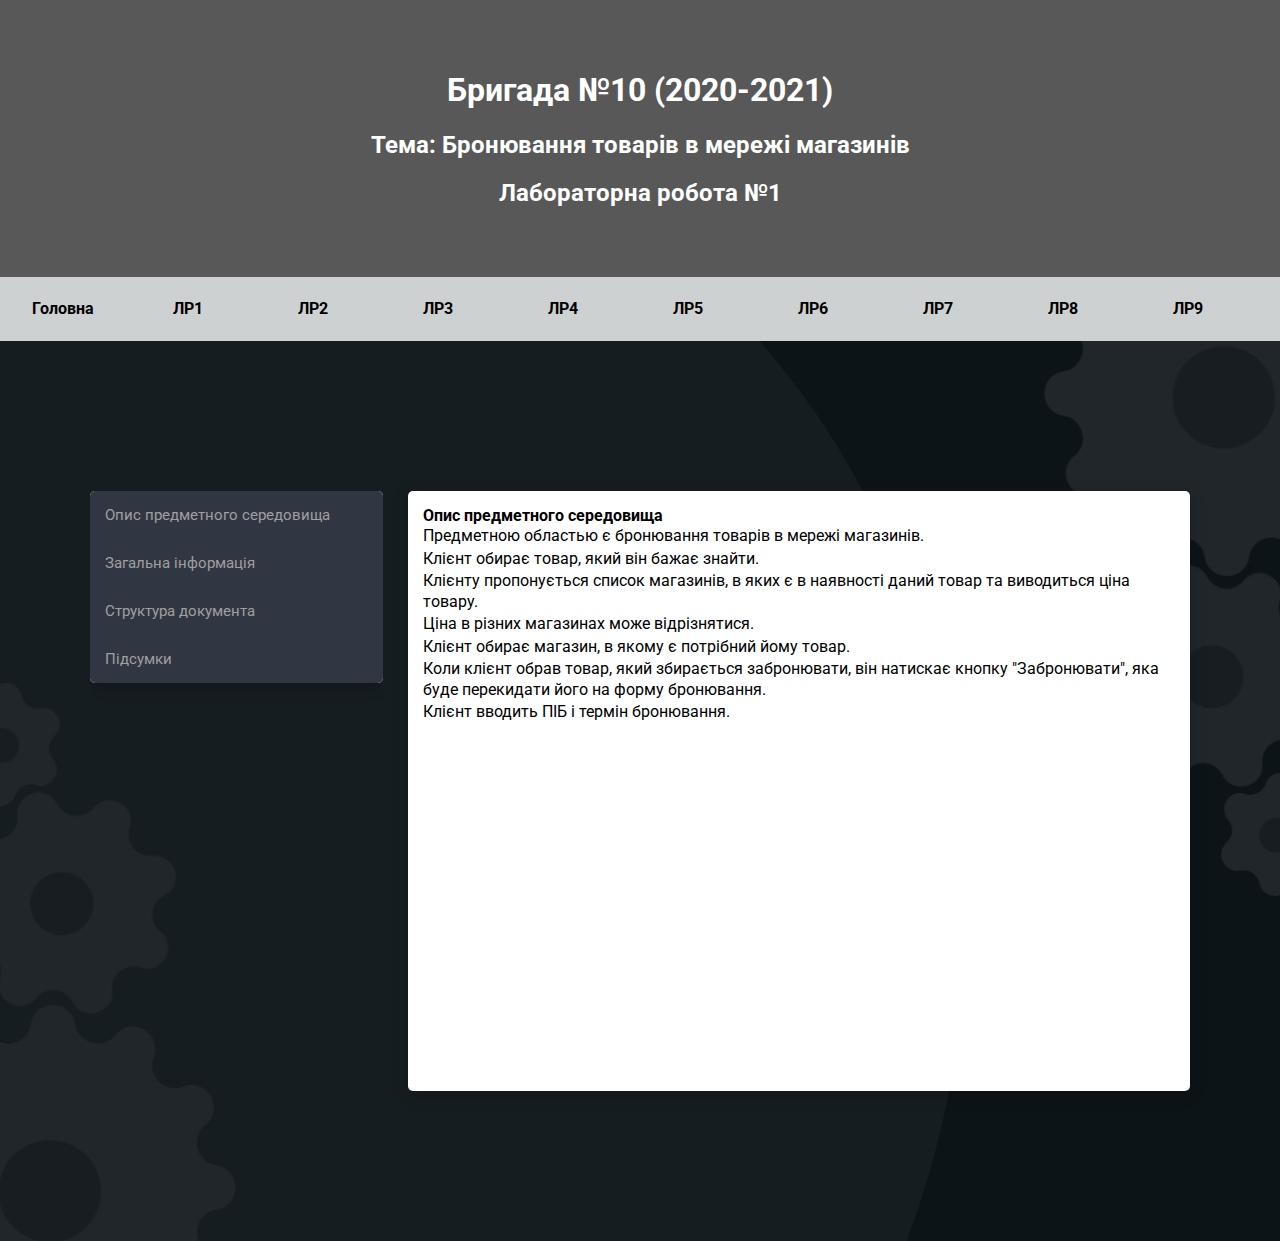
==== 1.html @ 35f490ff "first lab" ====
<!DOCTYPE html>
<hreflang = "uk">
<heard> 
	<title>
	Бригада 10
	</title>
	<meta charset = "UTF-8">
	<meta name="viewport" content="width=device-width, initial-scale=1.0">
	<link rel="preconnect" href="https://fonts.gstatic.com">
	<link href="https://fonts.googleapis.com/css2?family=Roboto:ital,wght@0,100;0,300;0,400;0,500;0,700;0,900;1,100;1,300;1,400;1,500;1,700;1,900&display=swap" rel="stylesheet">
	<link rel="stylesheet" href="inf/css/style.css">
	<script type="text/javascript" src="http://ajax.googleapis.com/ajax/libs/jquery/1.11.0/jquery.min.js"></script>
</heard>

<body> <!-- тут тіло сайту -->
	
	<header> <!-- тут шапка сайту -->
		<h1> Бригада №10 (2020-2021)</h1>
		<h2> Тема: Бронювання товарів в мережі магазинів </h2>
		<h2> Лабораторна робота №1 </h2>
	</header>
	
	<nav> <!-- тут навігація сайтом -->
		<ul>
		<li> <a href="index.html">Головна</a></li>
		<li> <a href="1.html">ЛР1</a></li>
		<li> <a href="2.html">ЛР2</a></li>
		<li> <a href="3.html">ЛР3</a></li>
		<li> <a href="4.html">ЛР4</a></li>
		<li> <a href="5.html">ЛР5</a></li>
		<li> <a href="6.html">ЛР6</a></li>
		<li> <a href="7.html">ЛР7</a></li>
		<li> <a href="8.html">ЛР8</a></li>
		<li> <a href="9.html">ЛР9</a></li>
		</ul>
	</nav>

	<section> 
		<style></style>

	
			<div class="wrapper">
			
				<div class="container">
					<div class="left">
						<ul class="accordion-menu">
						<li class="accordion-li">
							<div class="dropdownlink"> <i class="fa fa-road" aria-hidden="true"> </i> Опис предметного середовища
							<i class="fa fa-chevron-down" aria-hidden="true"></i>
							</div>
							<ul class="submenuItems tabs-nav">
								<li><a href="#tab-1">Предметне середовище</a></li>
							</ul>
						</li>
						<li class="accordion-li">
							<div class="dropdownlink"> <i class="fa fa-paper-plane" aria-hidden="true"></i> Загальна інформація
							<i class="fa fa-chevron-down" aria-hidden="true"></i>
							</div>
							<ul class="submenuItems tabs-nav">
							<li><a href="#tab-2">Тема та мета</a></li>
							<li><a href="#tab-3">Місце розсташування</a></li>
							</ul>
						</li>
						<li class="accordion-li">
							<div class="dropdownlink"><i class="fa fa-quote-left" aria-hidden="true"></i> Структура документа
							<i class="fa fa-chevron-down" aria-hidden="true"></i>
							</div>
							<ul class="submenuItems tabs-nav">
								<li><a href="#tab-4">Структура проекту</a></li>
								<li><a href="#tab-5">HTML-код таблиць</a></li>
								<li><a href="#tab-6">HTML-код форми</a></li>
								<li><a href="#tab-7">HTML-код зображення</a></li>
							</ul>
						</li>
						<li class="accordion-li">
							<div class="dropdownlink"><i class="fa fa-motorcycle" aria-hidden="true"></i> Підсумки
							<i class="fa fa-chevron-down" aria-hidden="true"></i>
							</div>
							<ul class="submenuItems tabs-nav">
								<li><a href="#tab-8">Висновки</a></li>
							</ul>
						</li>
						</ul>
					</div>
					<div class="right">
						<div class="inner">
							<div class="tabs-items">
								<div class="tabs-item" id="tab-1">
									<strong>Опис предметного середовища</strong>
									<p>Предметною областью є бронювання товарів в мережі магазинів.</p>
									<p>Клієнт обирає товар, який він бажає знайти.</p>
									<p>Клієнту пропонується список магазинів, в яких є в наявності даний товар та виводиться ціна товару.</p>
									<p>Ціна в різних магазинах може відрізнятися.</p>
									<p>Клієнт обирає магазин, в якому є потрібний йому товар.</p>
									<p>Коли клієнт обрав товар, який збирається забронювати, він натискає кнопку "Забронювати", яка буде перекидати його на форму бронювання.</p>
									<p>Клієнт вводить ПІБ і термін бронювання.</p>
								</div>
								<div class="tabs-item" id="tab-2">
									<strong>Тема лабораторної роботи</strong>
									<p>Бронювання товарів в мережі магазинів.</p>
									<strong>Мета лабораторної роботи</strong>
									<p>1. Полегшення пошуку магазинів з необхідним товаром.</p>
									<p>2. Пришвидшення надання інформації клієнтам про наявність товарів в мережі магазинів.</p>
									<p>3. Полегшення бронювання необхідного товару.</p>
								</div>
								<div class="tabs-item" id="tab-3">
									<strong>Посилання на WEB-застосунок</strong>
									<p>Проект доступний за <a href="https://drive.google.com/drive/folders/1f2u85F-QRVrdPt-jUW9WeFt13TeRLqFF" target="_blank">посиланням</a></p>
									<strong>Посилання на звітний HTML документ</strong>
									<p>Звіт доступний за <a href="https://drive.google.com/drive/folders/1f2u85F-QRVrdPt-jUW9WeFt13TeRLqFF" target="_blank">посиланням</a></p>
								</div>
								<div class="tabs-item" id="tab-4">
									<strong>Лістинг</strong>
                                    <p></p>
									<img src="inf/images/listing_l1.png">
                                    <p></p>
									<strong>index.html</strong>
									<img src="inf/images/code1_l1.png">
									<img src="inf/images/code2_l1.png">
                                    <p></p>
									<strong>products.html</strong>
									<img src="inf/images/code3_l1.png">
                                    <p></p>
									<strong>subject_area.html</strong>
									<img src="inf/images/code4_l1.png">
                                    <p></p>
									<strong>term.html</strong>
                                    <p></p>
									<img src="inf/images/code5_l1.png">
                                    <p></p>
								</div>
								<div class="tabs-item" id="tab-5">
									<strong>HTML-код таблиці</strong>
									<img src="inf/images/code3_l1.png">
                                    <strong>Результат роботи коду</strong>
                                    <img src="inf/images/result1_l1.png">
                                    <p></p>
                                    <strong>Теорія</strong>
									<p><b>Теги для html-таблиць</b> <br /> <br />
									Створення таблиці<br />
										<b>&lt;table&gt;&lt;/table&gt; </b> <br /> <br />
									Атрибути таблиці: <br />
										<b>align</b> - вирівнювання таблиці на сторінці (значення: left | center | right) <br />
										<b>background</b> - фоновий малюнок <br />
										<b>bgcolor</b> - колір фону таблиці <br />
										<b>border</b> - товщина рамка в пікселях <br />
										<b>bordercolor</b> - колір рамки <br />
										<b>width</b> - ширина таблиці <br />
										<b>height</b> - висота таблиці <br />
										<b>cellpadding</b> - відступ від рамка до вмісту комірки <br />
										<b>cellspacing</b> - відстань між комірками таблиці <br />
										<b>cols</b> - кількість колонок в таблиці <br />
										<b>frame</b> - спосіб відображення рамки навколо таблиці (значення: void - без рамки, border - рамка навколо таблиці "за замовчуванням",  above - границі по верхньому краю таблиці, below - границі по нижньому граю,
										<b>hsides</b> - тільки горизонтальні границі зверху і знизу,  <b>vsides</b> - тільки вертикальні границі зліва і справа від таблиці, <b>rhs</b> - границі тільки справа, <b>lhs</b> - границі тільки зліва) <br />
										<b>rules</b> - спосіб відображення рамок між комірками (значення: <b>all</b> - лінія навколо кожної комірки, <b>groups</b> - лінія між групами тегів <b>&lt;thead&gt;</b>, <b>&lt;tfoot&gt;</b>, <b>&lt;tbody&gt;</b>, <b>&lt;colgroup&gt;</b> або
										<b>&lt;col&gt;</b>, <b>cols</b> - лінія між колонками, <b>none</b> - без границь, <b>rows</b> - лінія між рядками, які створені через тег <b>&lt;tr&gt;</b>) <br />
										<b>summary</b> - короткий опис таблиці (не видно у броузері, застарілий, тому не використовується) <br /> <br />
									Створення рядків: <br />
										<b>&lt;tr&gt;&lt;/tr&gt; </b> <br /> <br />
									Створення стовбців: <br />
										<b>&lt;td&gt;&lt;/td&gt;</b> <br /> <br />
									Створення стовбця-заголовка: <br />
										<b>&lt;th&gt;&lt;/th&gt;</b> <br /> <br />
									Групи рядків: <br />
										<b>&lt;thead&gt;&lt;/thead&gt;</b> (щоб позначити "шапку" таблиці (назву стовбців)), <br />
										<b>&lt;tbody&gt;&lt;/tbody&gt;</b> (щоб позначити вміст таблиці), <br />
										<b>&lt;tfoot&gt;&lt;/tfoot&gt;</b> (щоб позначити підсумок даних, вказаних у таблиці) <br /> <br />
									Назва (заголовок, підпис) таблиці, він вказується після тегу <b>&lt;table&gt;</b>: <br />
										<b>&lt;caption&gt;&lt;/caption&gt;</b> <br /> <br />
									Форматування стовбців таблиці (зовнішній вигляд): <br />
										теги <b>&lt;colgroup&gt;&lt;/colgroup&gt;</b>, між ними <br />
										<b>&lt;col&gt;</b> з атрибутами <b>span</b> - кількість стовбців, для яких задається форматування, <b>style</b> - стиль форматування (наприклад, колір фону background-color, ширина width)</p>
								</div>
								<div class="tabs-item" id="tab-6">
									<strong>HTML-код форми</strong>
									<p></p>
									<strong>index.html</strong>
									<p></p>
									<img src="inf/images/code1_l1.png">
									<p></p>
									<img src="inf/images/code2_l1.png">
									<p></p>
									<strong>term.html</strong>
									<p></p>
									<img src="inf/images/code5_l1.png">
									<strong>Результат роботи коду</strong>
									<img src="inf/images/result2_l1.png">
									<img src="inf/images/result3_l1.png">
									<p></p>
									<strong>Теорія</strong>
									<p>В HTML для створення списків використовуються <b>теги групи lists</b>. До них відносяться:</p>
										<ul>
											<li><b>&lt;ul&gt;</b> - тег ненумерованого списку;</li>
											<li><b>&lt;ol&gt;</b>- тег нумерованого списку;</li>
											<li><b>&lt;li&gt;</b> - тег елемента списку;</li>
											<li><b>&lt;dl&gt;</b> - тег списку визначення;</li>
											<li><b>&lt;dt&gt;</b>- тег терміна в списку визначення;</li>
											<li><b>&lt;dd&gt;</b> - тег опису терміна у списку визначення.</li>
										</ul>
								</div>
								<div class="tabs-item" id="tab-7">
									<strong>HTML-код зображення</strong>
									<p></p>
									<strong>products.html</strong>
									<p></p>
									<img src="inf/images/code7_l1.png">
									<p></p>
									<strong>Результат роботи коду</strong>
									<p></p>
									<img src="inf/images/result4_l1.png">
									<p></p>
									<strong>Теорія</strong>
									<p>Атрибути тегу <b>img</b>:</p>
									<ul>
										<li><b>align</b> - визначає як малюнок бути вирівнюватись по краю і спосіб обтікання текстом</li>
										<li><b>alt</b> - альтернативний текст для зображення</li>
										<li><b>border</b> - товщина рамки навколо зображення</li>
										<li><b>height</b> - висота зображення</li>
										<li><b>hspace</b> - горизонтальний відступ від зображення до оточуючого контента</li>
										<li><b>ismap</b> - повідомляє браузеру, що картинка є серверною картой-зображенням</li>
										<li><b>longdesc</b> - вказує адресу документу, де міститься анотація до картинки</li>
										<li><b>lowsrc</b> - адреса зображення низької якості</li>
										<li><b>src</b> - шлях до графічного файлу</li>
										<li><b>vspace</b> - вертикальний відступ від зображення до оточуючого контента</li>
										<li><b>width</b> - ширина зображення</li>
										<li><b>usemap</b> - посилання на тег <b>&lt;map&gt;</b>, який містить координати для клієнтської карти-зображення</li>
									</ul>
								</div>
								<div class="tabs-item" id="tab-8">
									<strong>Висновки</strong>
									<p>Під час виконання лабораторної роботи ми навчилися працювати з таблицями, зображеннями, формами та списками в HTML-документі.</p>

								</div>
							</div>
						</div>
					</div>
				</div>
				
				
			<div class="circle"></div>
			<div class="bottom_tinker">
				<img src="inf/images/tink_1.png" alt="" class="one">
				<img src="inf/images/tink_2.png" alt="" class="two">
				<img src="inf/images/tink_3.png" alt="" class="three">
			</div>
			<div class="top_tinker">
				<img src="inf/images/tink_1.png" alt="" class="one">
				<img src="inf/images/tink_2.png" alt="" class="two">
				<img src="inf/images/tink_3.png" alt="" class="three">
			</div>
		</div>
		
		
	
	
	

	</section>
	<script src='inf/js/script.js'></script>
	
	
</body>
---- inf/css/style.css ----
html,
body {
	padding: 0;
	margin: 0;
	font-family: 'Roboto', sans-serif;
}
@-webkit-keyframes rotation {
	0% {
		-webkit-transform: rotate(0deg);
		-moz-transform: rotate(0deg);
		-o-transform: rotate(0deg);
		transform: rotate(0deg);
	}

	100% {
		-webkit-transform: rotate(360deg);
		-moz-transform: rotate(360deg);
		-o-transform: rotate(360deg);
		transform: rotate(360deg);
	}

}

@-moz-keyframes rotation {
	0% {
		-webkit-transform: rotate(0deg);
		-moz-transform: rotate(0deg);
		-o-transform: rotate(0deg);
		transform: rotate(0deg);
	}

	100% {
		-webkit-transform: rotate(360deg);
		-moz-transform: rotate(360deg);
		-o-transform: rotate(360deg);
		transform: rotate(360deg);
	}

}

@-o-keyframes rotation {
	0% {
		-webkit-transform: rotate(0deg);
		-moz-transform: rotate(0deg);
		-o-transform: rotate(0deg);
		transform: rotate(0deg);
	}

	100% {
		-webkit-transform: rotate(360deg);
		-moz-transform: rotate(360deg);
		-o-transform: rotate(360deg);
		transform: rotate(360deg);
	}

}

@keyframes rotation {
	0% {
		-webkit-transform: rotate(0deg);
		-moz-transform: rotate(0deg);
		-o-transform: rotate(0deg);
		transform: rotate(0deg);
	}

	100% {
		-webkit-transform: rotate(360deg);
		-moz-transform: rotate(720deg);
		-o-transform: rotate(360deg);
		transform: rotate(360deg);
	}

}

@-webkit-keyframes rotation_reverse {
	0% {
		-webkit-transform: rotate(0deg);
		-moz-transform: rotate(0deg);
		-o-transform: rotate(0deg);
		transform: rotate(0deg);
	}

	100% {
		-webkit-transform: rotate(-360deg);
		-moz-transform: rotate(-360deg);
		-o-transform: rotate(-360deg);
		transform: rotate(-360deg);
	}

}

@-moz-keyframes rotation_reverse {
	0% {
		-webkit-transform: rotate(0deg);
		-moz-transform: rotate(0deg);
		-o-transform: rotate(0deg);
		transform: rotate(0deg);
	}

	100% {
		-webkit-transform: rotate(-360deg);
		-moz-transform: rotate(-360deg);
		-o-transform: rotate(-360deg);
		transform: rotate(-360deg);
	}

}

@-o-keyframes rotation_reverse {
	0% {
		-webkit-transform: rotate(0deg);
		-moz-transform: rotate(0deg);
		-o-transform: rotate(0deg);
		transform: rotate(0deg);
	}

	100% {
		-webkit-transform: rotate(-360deg);
		-moz-transform: rotate(-360deg);
		-o-transform: rotate(-360deg);
		transform: rotate(-360deg);
	}

}

@keyframes rotation_reverse {
	0% {
		-webkit-transform: rotate(0deg);
		-moz-transform: rotate(0deg);
		-o-transform: rotate(0deg);
		transform: rotate(0deg);
	}

	100% {
		-webkit-transform: rotate(-360deg);
		-moz-transform: rotate(720deg);
		-o-transform: rotate(-360deg);
		transform: rotate(-360deg);
	}

}

.accordion-menu li {
	list-style-type: none;
	background: #313742;
}

.wrapper {
	height: 100vh;
	width: 100vw;
	display: flex;
	justify-content: center;
	align-items: center;
	background: #00ffe7;
}

.container {
	max-width: 1100px;
	width: 100%;
	height: 600px;
	display: flex;
	position: relative;
	z-index: 1;
	align-items: flex-start;
}

.container .left {
	width: 300px;
	height: 100%;
	overflow: auto;
}

.container .right {
	width: calc(100% - 300px);
	margin-left: 25px;
	height: 100%;
}

.container .right .inner {
	height: 100%;
	box-shadow: 0 4px 15px 0 rgb(0 0 0 / 20%);
}

.accordion-menu {
	width: 100%;
	max-width: 350px;
	margin: 0;
	padding: 0;
	background: #fff;
	border-radius: 5px;
	overflow: hidden;
	box-shadow: 0 4px 15px 0 rgb(0 0 0 / 20%);
}

.accordion-menu li.open .dropdownlink {
	color: #ffffff;
}

.accordion-menu li.open .dropdownlink .fa-chevron-down {
	transform: rotate(180deg);
}

.accordion-menu li:last-child .dropdownlink {
	border-bottom: 0;
}

.accordion-menu li {
	transition: 0.3s;
}

.accordion-menu li:hover {
	background: #3b414b;
	transition: 0.3s;
}

.dropdownlink {
	cursor: pointer;
	display: block;
	padding: 15px;
	font-size: 15px;
	color: #9f9f9f;
	position: relative;
	transition: all 0.4s ease-out;
}

.dropdownlink i {
	position: absolute;
	top: 17px;
	left: 16px;
}

.dropdownlink .fa-chevron-down {
	right: 12px;
	left: auto;
}

.submenuItems {
	display: none;
	background: linear-gradient(-270deg, #3988bf 0%, #275e84 100%);
	background: linear-gradient(-270deg, #3988bf 0%, #313742 100%);
}

.submenuItems li {
	background: none;
}

.submenuItems a {
	display: block;
	color: #727272;
	padding: 12px 12px 12px 45px;
	transition: all 0.4s ease-out;
}

.submenuItems a:hover {
	/*background-color: #cddc39;*/
	color: #fff;
}

#tabs {
	margin: 10px 0;
}

.tabs-nav {
	overflow: hidden;
	margin: 0;
	padding: 0;
}

.tabs-nav li {
	display: block;
	float: left;
	padding: 0;
	list-style: none;
	width: 100%;
}

.tabs-nav a {
	display: block;
	padding: 8px 20px;
	font-size: 14px;
	text-decoration: none;
	color: #ffffff;
	opacity: 0.5;
}

.tabs-nav li:first-child a {
}

.tabs-nav li:last-child a {
	display: block;
}

.tabs-nav li:hover {
	padding-left: 10px;
	background: rgb(255 255 255 / 25%);
}

.tabs-nav li:hover a {
	opacity: 1;
}

.tabs-nav a.active {
	color: #fff;
	opacity: 1;
}

.tabs-items {
	border-radius: 5px;
	background: #fff;
	margin: 0;
	height: 100%;
}

.tabs-item {
	padding: 15px;
	height: 100%;
	overflow: auto;
}

.container .left::-webkit-scrollbar {
 width: 5px;
 height: 5px;
}
.container .left::-webkit-scrollbar-thumb {
 background: linear-gradient(13deg, #313742 14%,#313742 64%);
 border-radius: 15px;
}
.container .left::-webkit-scrollbar-thumb:hover{
 background: linear-gradient(13deg, #3988bf 14%,#3988bf 64%);
}
.container .left::-webkit-scrollbar-track{
 background: #313742;
 border-radius: 0px;
 box-shadow: inset 7px 10px 12px #313742;
}

.wrapper {
	background: #0D1418;
	display: flex;
	align-items: center;
	justify-content: center;
	position: relative;
	overflow: hidden;
}

.wrapper .bottom_tinker {
	position: absolute;
	left: 0;
	bottom: 0;
	pointer-events: none;
}

.wrapper .top_tinker {
	position: absolute;
	right: 0;
	top: 0;
	pointer-events: none;
}

.wrapper .bottom_tinker img,
.wrapper .top_tinker img {
	object-fit: contain;
	object-position: center;
	position: absolute;
	animation-iteration-count: infinite;
	animation-timing-function: linear;
	-webkit-animation-iteration-count: infinite;
	-webkit-animation-timing-function: linear;
	-moz-animation-iteration-count: infinite;
	-moz-animation-timing-function: linear;
	-o-animation-iteration-count: infinite;
	-o-animation-timing-function: linear;
	animation-iteration-count: infinite;
	animation-timing-function: linear;
}

.wrapper .bottom_tinker .one {
	height: 125px;
	width: 125px;
	left: -60px;
	bottom: 435px;
	animation-name: rotation;
	animation-duration: 3s;
}

.wrapper .top_tinker .one {
	height: 125px;
	width: 125px;
	right: -60px;
	top: 430px;
	animation-name: rotation;
	animation-duration: 3s;
}

.wrapper .bottom_tinker .two {
	height: 230px;
	width: 230px;
	bottom: 223px;
	left: -50px;
	animation-name: rotation_reverse;
	animation-duration: 4s;
	animation-iteration-count: infinite;
	animation-timing-function: linear;
}

.wrapper .top_tinker .two {
	height: 230px;
	width: 230px;
	top: 220px;
	right: -50px;
	animation-name: rotation_reverse;
	animation-duration: 4s;
	animation-iteration-count: infinite;
	animation-timing-function: linear;
}

.wrapper .bottom_tinker .three {
	height: 366px;
	width: 366px;
	bottom: -130px;
	left: -130px;
	-webkit-animation-name: rotation;
	-webkit-animation-duration: 25s;
	-moz-animation-name: rotation;
	-moz-animation-duration: 25s;
	-o-animation-name: rotation;
	-o-animation-duration: 25s;
	animation-name: rotation;
	animation-duration: 6s;
}

.wrapper .top_tinker .three {
	height: 366px;
	width: 366px;
	top: -130px;
	right: -130px;
	-webkit-animation-name: rotation;
	-webkit-animation-duration: 25s;
	-moz-animation-name: rotation;
	-moz-animation-duration: 25s;
	-o-animation-name: rotation;
	-o-animation-duration: 25s;
	animation-name: rotation;
	animation-duration: 6s;
}

.wrapper .bottom_tinker .four {
	height: 256px;
	width: 256px;
	bottom: -130px;
	left: 215px;
	animation-name: rotation_reverse;
	animation-duration: 4s;
}

.wrapper .top_tinker .four {
	height: 256px;
	width: 256px;
	top: -135px;
	right: 215px;
	animation-name: rotation_reverse;
	animation-duration: 4s;
}

.wrapper .circle {
	position: absolute;
	width: 1321px;
	height: 1578px;
	left: -355px;
	top: -216px;
	background: rgba(255, 255, 255, 0.04);
	border-radius: 50%;
}


ul {margin: 0;
padding: 0;}

ul li {list-style-type: none;}

a {text-decoration: none;}

header {padding: 50px 0;
background-color:#585858		;}

h1,h2 {color: #FFFFFF;
text-align: center;}

nav {background-color: #CDD1D2	;
border-color: #FFFFFF		;
min-height: 64px;}

nav li {float: left;
width: 125px;}

nav a {display: block;
color: #000000		;
line-height: 4em;
font-weight: bold;
text-align: center;}

nav li a:hover {color: #000000	;
background-color: #FFFFE0	;}

p {font-size: 16px;
line-height: 1.3em;
margin-top: 0.1em;
margin-bottom: 0;
color: p #FFFFFF;}


section{display: flex;
flex-direction: row;
justify-content: center;}
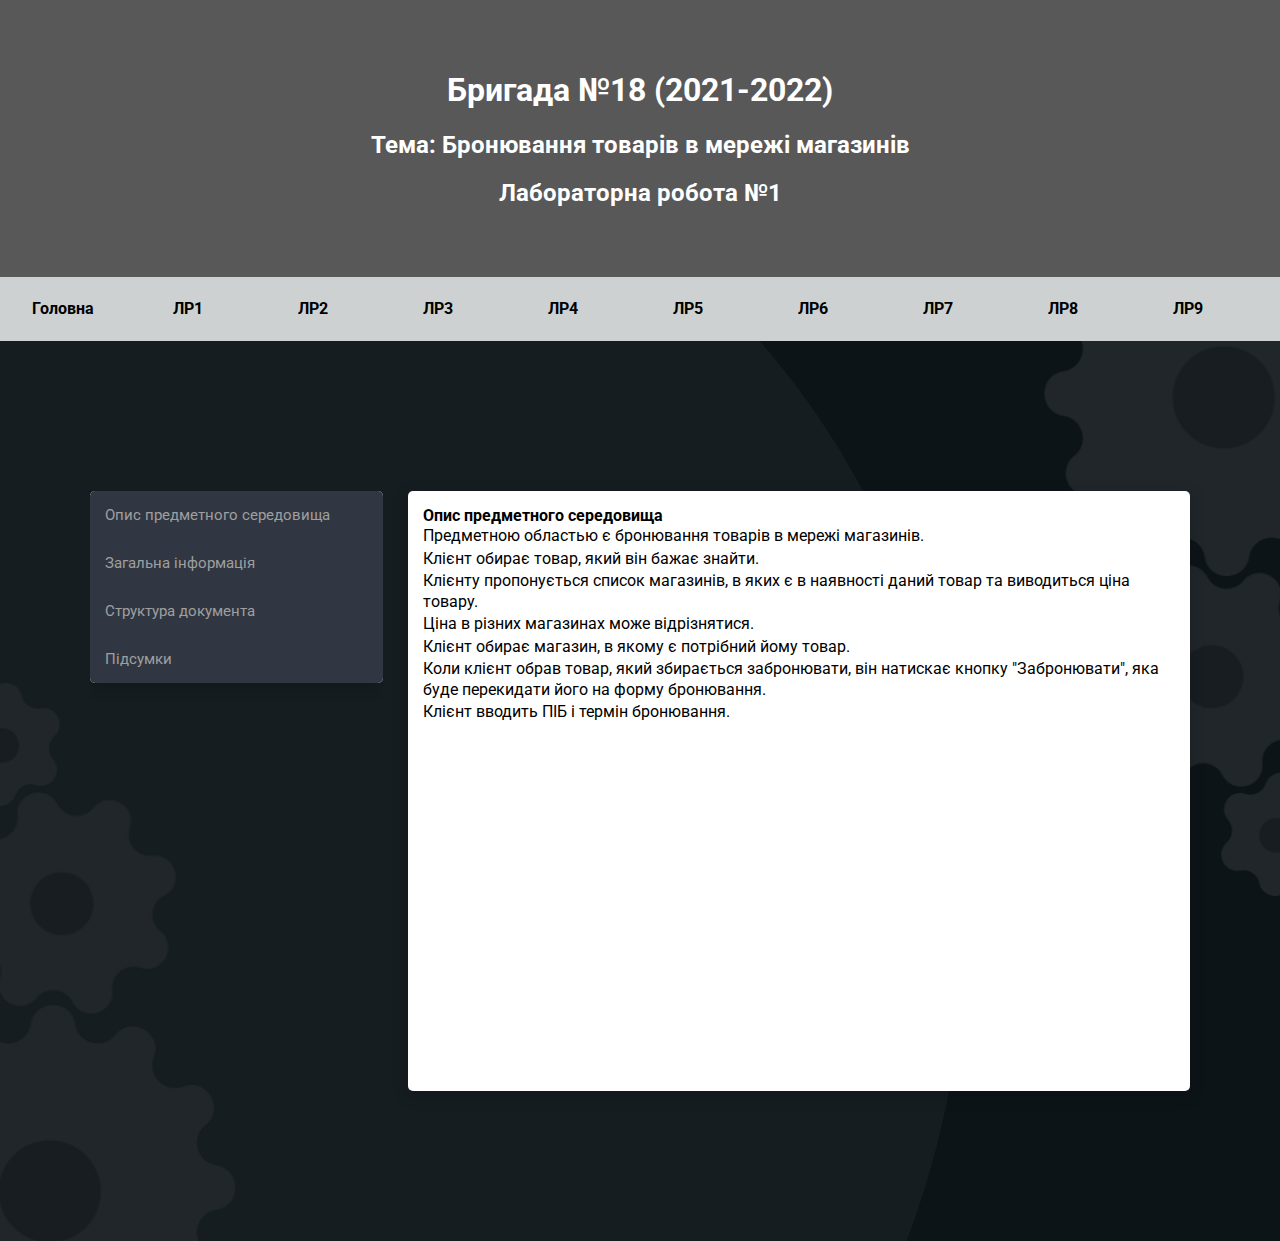
==== commit 62c6a8a0: "second commit" ====
--- a/1.html
+++ b/1.html
@@ -2,7 +2,7 @@
 <hreflang = "uk">
 <heard> 
 	<title>
-	Бригада 10
+	Бригада 18
 	</title>
 	<meta charset = "UTF-8">
 	<meta name="viewport" content="width=device-width, initial-scale=1.0">
@@ -15,7 +15,7 @@
 <body> <!-- тут тіло сайту -->
 	
 	<header> <!-- тут шапка сайту -->
-		<h1> Бригада №10 (2020-2021)</h1>
+		<h1> Бригада №18 (2021-2022)</h1>
 		<h2> Тема: Бронювання товарів в мережі магазинів </h2>
 		<h2> Лабораторна робота №1 </h2>
 	</header>
@@ -105,9 +105,9 @@
 								</div>
 								<div class="tabs-item" id="tab-3">
 									<strong>Посилання на WEB-застосунок</strong>
-									<p>Проект доступний за <a href="https://drive.google.com/drive/folders/1f2u85F-QRVrdPt-jUW9WeFt13TeRLqFF" target="_blank">посиланням</a></p>
+									<p>Проект доступний за <a href="https://github.com/Balukova/Labs_frontbackend" target="_blank">посиланням</a></p>
 									<strong>Посилання на звітний HTML документ</strong>
-									<p>Звіт доступний за <a href="https://drive.google.com/drive/folders/1f2u85F-QRVrdPt-jUW9WeFt13TeRLqFF" target="_blank">посиланням</a></p>
+									<p>Звіт доступний за <a href="https://github.com/Balukova/Report_frontbackend" target="_blank">посиланням</a></p>
 								</div>
 								<div class="tabs-item" id="tab-4">
 									<strong>Лістинг</strong>
@@ -228,7 +228,7 @@
 								</div>
 								<div class="tabs-item" id="tab-8">
 									<strong>Висновки</strong>
-									<p>Під час виконання лабораторної роботи ми навчилися працювати з таблицями, зображеннями, формами та списками в HTML-документі.</p>
+									<p>Під час виконання лабораторної роботи я навчилася працювати з таблицями, зображеннями, формами та списками в HTML-документі.</p>
 
 								</div>
 							</div>
